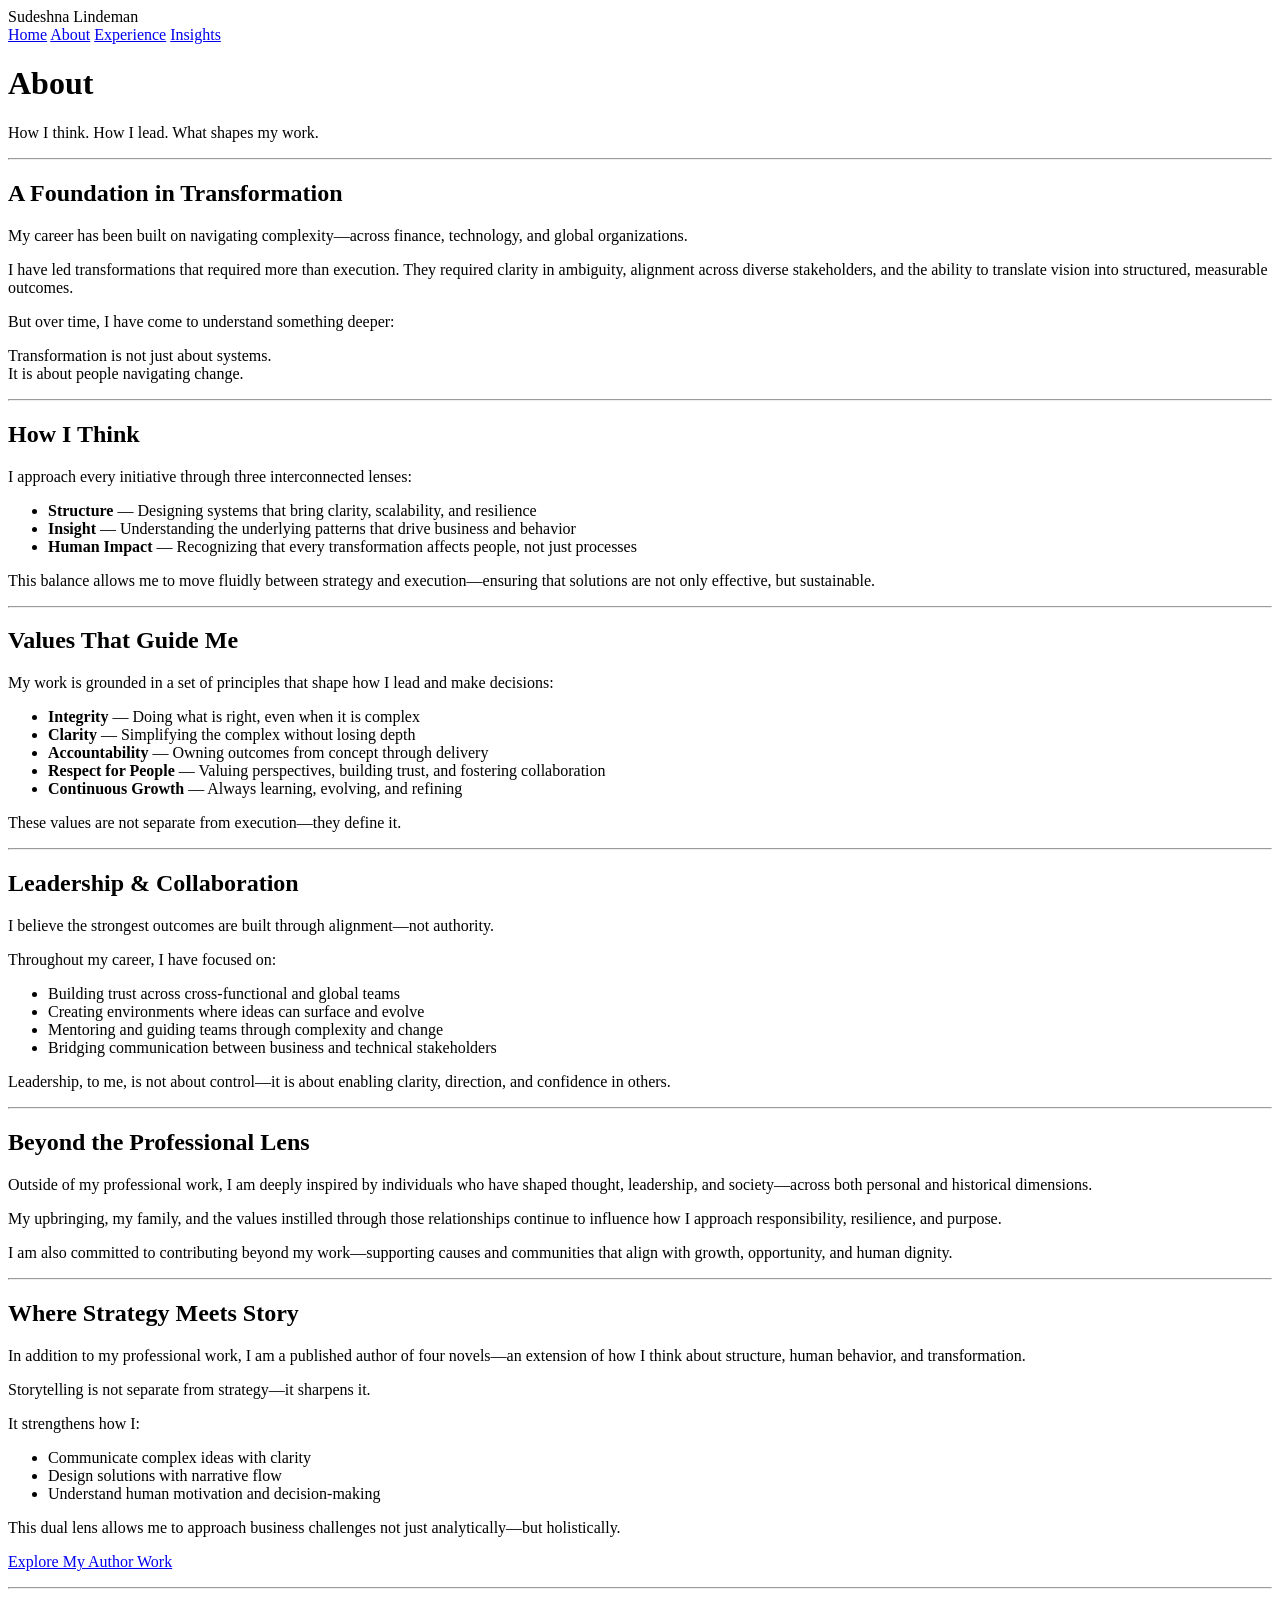
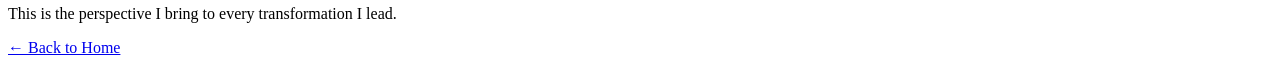
==== public/about/index.html @ a0f97d9e "Initial portfolio site build" ====
<!DOCTYPE html>
<html lang="en">
<head><script src="/livereload.js?mindelay=10&amp;v=2&amp;port=1313&amp;path=livereload" data-no-instant defer></script>
  <meta charset="UTF-8">
  <title>About | Sudeshna Lindeman</title>
  <link href="https://fonts.googleapis.com/css2?family=Cinzel:wght@400;700&family=Libre+Baskerville&display=swap" rel="stylesheet">
<link rel="stylesheet" href="/css/portfolio.min.f41c4d9ede4f915ef4988ff9e52dc052c81e854f50e7ac554e16a44ff3fbd6b0.css">

  

<meta charset="UTF-8">
<meta name="viewport" content="width=device-width, initial-scale=1.0">

<title>About | Sudeshna Lindeman | Sudeshna Lindeman</title>

<meta name="description" content="Strategic transformation leader bridging systems, people, and purpose.">

</head>

<body>

  <nav class="navbar">
    <div class="nav-logo">Sudeshna Lindeman</div>
    <div class="nav-links">
      <a href="/">Home</a>
      <a href="/about/">About</a>
      <a href="/experience/">Experience</a>
      <a href="/insights/">Insights</a>
    </div>
  </nav>

  <main>
    
  <div class="container">
    <div class="about-hero">
  <h1>About</h1>
  <p>How I think. How I lead. What shapes my work.</p>
</div>
<hr class="section-divider">
<h2 id="a-foundation-in-transformation">A Foundation in Transformation</h2>
<p>My career has been built on navigating complexity—across finance, technology, and global organizations.</p>
<p>I have led transformations that required more than execution. They required clarity in ambiguity, alignment across diverse stakeholders, and the ability to translate vision into structured, measurable outcomes.</p>
<p>But over time, I have come to understand something deeper:</p>
<p>Transformation is not just about systems.<br>
It is about people navigating change.</p>
<hr class="section-divider">
<h2 id="how-i-think">How I Think</h2>
<p>I approach every initiative through three interconnected lenses:</p>
<ul>
<li><strong>Structure</strong> — Designing systems that bring clarity, scalability, and resilience</li>
<li><strong>Insight</strong> — Understanding the underlying patterns that drive business and behavior</li>
<li><strong>Human Impact</strong> — Recognizing that every transformation affects people, not just processes</li>
</ul>
<p>This balance allows me to move fluidly between strategy and execution—ensuring that solutions are not only effective, but sustainable.</p>
<hr class="section-divider">
<h2 id="values-that-guide-me">Values That Guide Me</h2>
<p>My work is grounded in a set of principles that shape how I lead and make decisions:</p>
<ul>
<li><strong>Integrity</strong> — Doing what is right, even when it is complex</li>
<li><strong>Clarity</strong> — Simplifying the complex without losing depth</li>
<li><strong>Accountability</strong> — Owning outcomes from concept through delivery</li>
<li><strong>Respect for People</strong> — Valuing perspectives, building trust, and fostering collaboration</li>
<li><strong>Continuous Growth</strong> — Always learning, evolving, and refining</li>
</ul>
<p>These values are not separate from execution—they define it.</p>
<hr class="section-divider">
<h2 id="leadership--collaboration">Leadership &amp; Collaboration</h2>
<p>I believe the strongest outcomes are built through alignment—not authority.</p>
<p>Throughout my career, I have focused on:</p>
<ul>
<li>Building trust across cross-functional and global teams</li>
<li>Creating environments where ideas can surface and evolve</li>
<li>Mentoring and guiding teams through complexity and change</li>
<li>Bridging communication between business and technical stakeholders</li>
</ul>
<p>Leadership, to me, is not about control—it is about enabling clarity, direction, and confidence in others.</p>
<hr class="section-divider">
<h2 id="beyond-the-professional-lens">Beyond the Professional Lens</h2>
<p>Outside of my professional work, I am deeply inspired by individuals who have shaped thought, leadership, and society—across both personal and historical dimensions.</p>
<p>My upbringing, my family, and the values instilled through those relationships continue to influence how I approach responsibility, resilience, and purpose.</p>
<p>I am also committed to contributing beyond my work—supporting causes and communities that align with growth, opportunity, and human dignity.</p>
<hr class="section-divider">
<h2 id="where-strategy-meets-story">Where Strategy Meets Story</h2>
<p>In addition to my professional work, I am a published author of four novels—an extension of how I think about structure, human behavior, and transformation.</p>
<p>Storytelling is not separate from strategy—it sharpens it.</p>
<p>It strengthens how I:</p>
<ul>
<li>Communicate complex ideas with clarity</li>
<li>Design solutions with narrative flow</li>
<li>Understand human motivation and decision-making</li>
</ul>
<p>This dual lens allows me to approach business challenges not just analytically—but holistically.</p>
<p><a href="https://lukibelleauthor.com" target="_blank">Explore My Author Work</a></p>
<hr class="section-divider">
<p class="about-closing">
  This is the perspective I bring to every transformation I lead.
</p>
<div class="experience-navigation">
  <a href="/" class="back-link">← Back to Home</a>
</div>
  </div>

  </main>

</body>
</html>
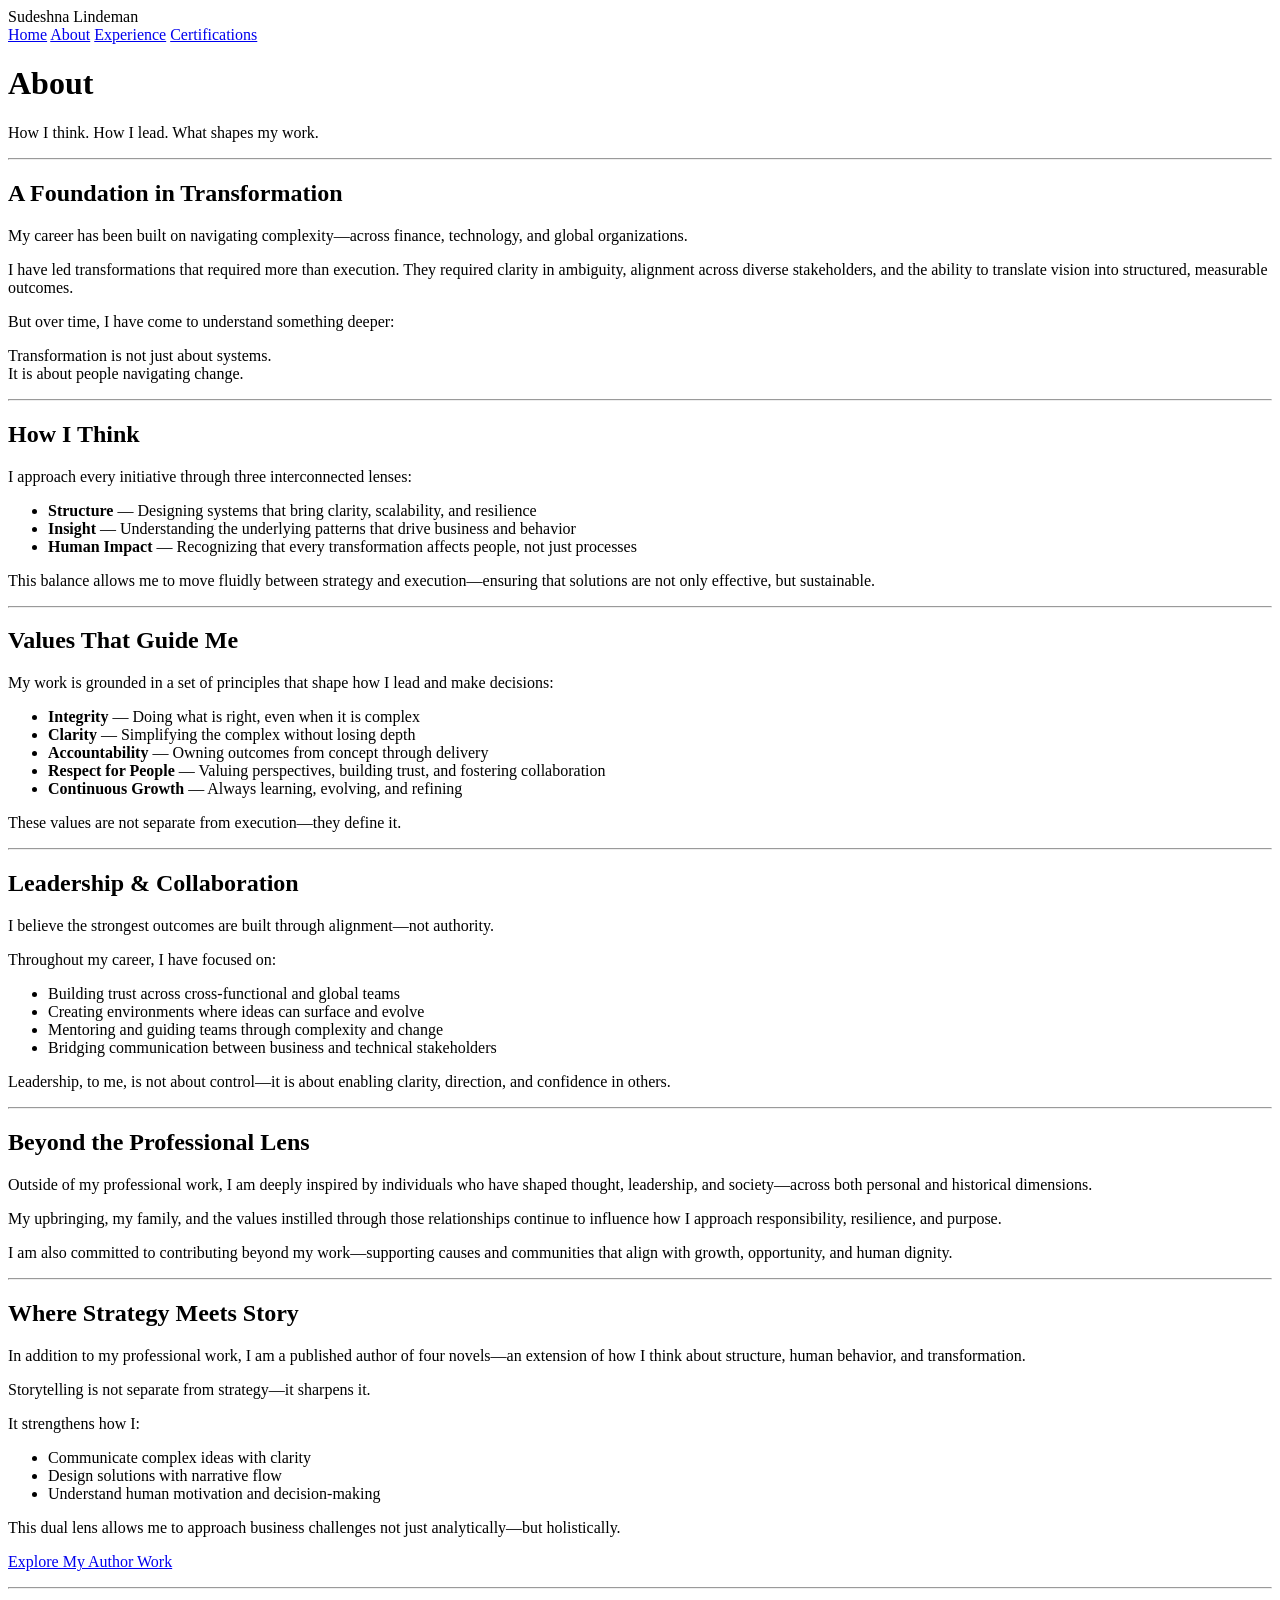
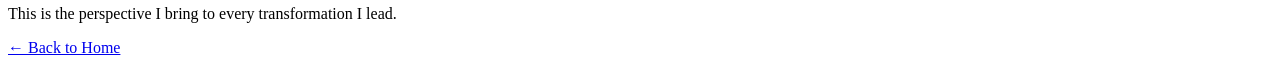
==== commit ac69d879: "Launch professional certifications page and showcase PMP achievement" ====
--- a/public/about/index.html
+++ b/public/about/index.html
@@ -4,7 +4,7 @@
   <meta charset="UTF-8">
   <title>About | Sudeshna Lindeman</title>
   <link href="https://fonts.googleapis.com/css2?family=Cinzel:wght@400;700&family=Libre+Baskerville&display=swap" rel="stylesheet">
-<link rel="stylesheet" href="/css/portfolio.min.f41c4d9ede4f915ef4988ff9e52dc052c81e854f50e7ac554e16a44ff3fbd6b0.css">
+<link rel="stylesheet" href="/css/portfolio.min.34ca992b2a4b3515c464c6c71670c831e62dfd85ca68f524f0fd2f372cb75dce.css">
 
   
 
@@ -25,7 +25,7 @@
       <a href="/">Home</a>
       <a href="/about/">About</a>
       <a href="/experience/">Experience</a>
-      <a href="/insights/">Insights</a>
+      <a href="/certifications/">Certifications</a>
     </div>
   </nav>
 
